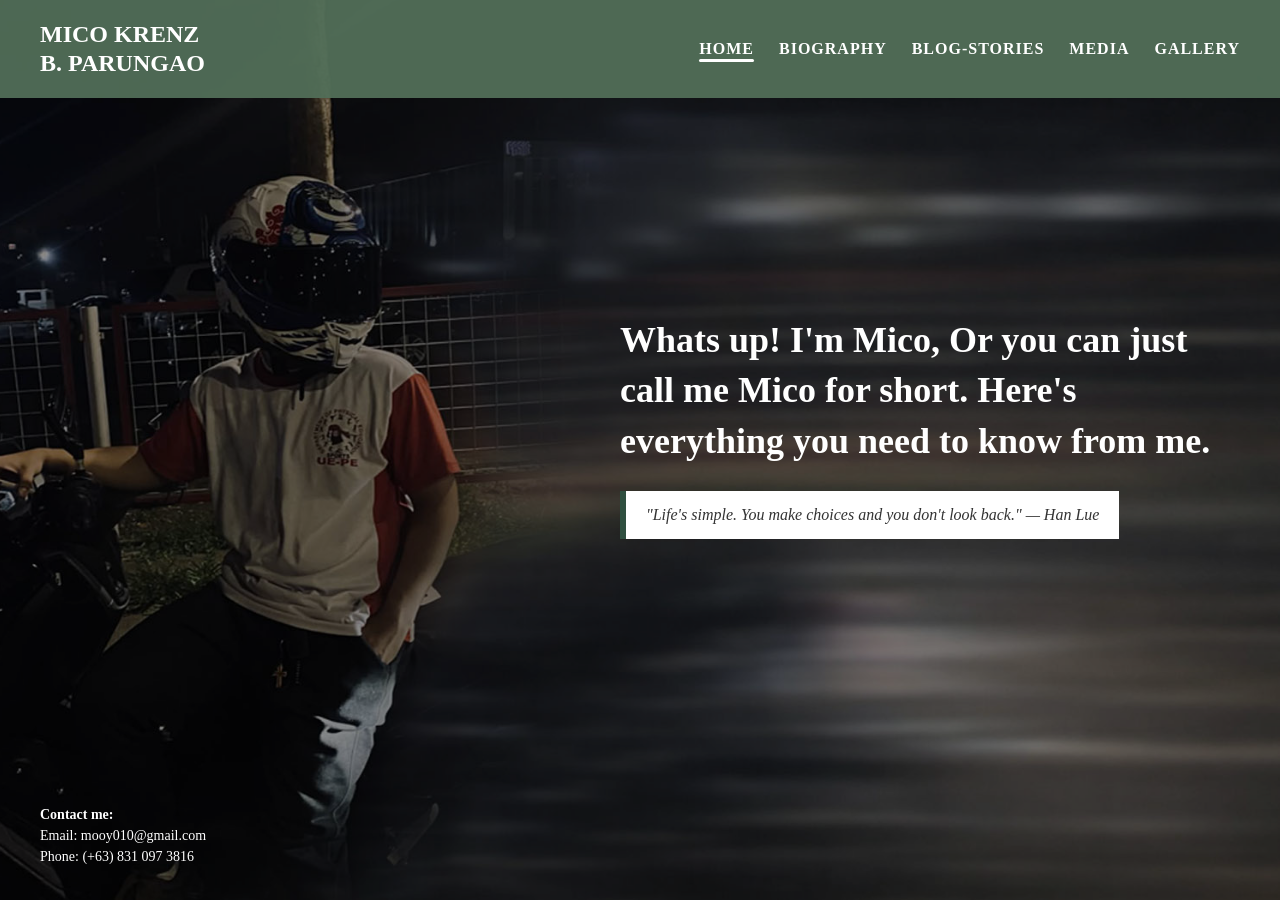
==== index.html @ 4a46c454 "Add files via upload" ====
<!DOCTYPE html>
<html lang="en">
<head>
    <meta charset="UTF-8">
    <title>Mico Krenz Parungao</title>
    <link rel="stylesheet" href="maincss.css">
</head>

<body>

    <!-- HERO SECTION -->
    <section class="hero">

        <!-- NAVBAR -->
        <header class="navbar">
            <div class="logo">
                <h1>MICO KRENZ<br>B. PARUNGAO</h1>
            </div>

            <nav>
                <ul>
                    <li>
                      <a href="MAINPAGE.html" style="position: relative; color: white; text-decoration: none;">
                        HOME
                        <span style="position: absolute; bottom: -5px; left: 0; width: 100%; height: 3px; background-color: white; border-radius: 2px; display: block;"></span>
                      </a>
                    </li>
 
                    <li><a href="BIOGRAPHY/bio.html" >BIOGRAPHY</a></li>
                    <li><a href="BS/bspage.html" >BLOG-STORIES</a></li>
                    <li><a href="MEDIA/mpage.html">MEDIA</a></li>
                    <li><a href="GALLERY/galery.html#nature">GALLERY</a></li>
                </ul>
            </nav>
        </header>

        <!-- HERO CONTENT -->
        <div class="hero-content">
            <h2>
                Whats up! I'm Mico, Or you can just call me Mico for short.
                Here's everything you need to know from me.
            </h2>

            <div class="quote">
                "Life's simple. You make choices and you don't look back." — Han Lue
            </div>
        </div>

        <!-- CONTACT INFO -->
        <div class="contact">
            <p><strong>Contact me:</strong></p>
            <p>Email: mooy010@gmail.com</p>
            <p>Phone: (+63) 831 097 3816</p>
        </div>

    </section>

</body>
</html>
---- maincss.css ----
/* RESET */
* {
    margin: 0;
    padding: 0;
    box-sizing: border-box;
    font-family: Georgia, serif;
}

/* HERO SECTION */
.hero {
    height: 100vh;
    background: url("ngimg.jpg") no-repeat center center/cover;
    position: relative;
    color: white;
}

/* DARK OVERLAY FOR READABILITY */
.hero::before {
    content: "";
    position: absolute;
    inset: 0;
    background: rgba(0, 0, 0, 0.45);
}

/* NAVBAR */
.navbar {
    position: relative;
    z-index: 2;
    display: flex;
    justify-content: space-between;
    align-items: center;
    padding: 20px 40px;
    background: rgba(82, 110, 88, 0.95);
}

.logo h1 {
    font-size: 24px;
    line-height: 1.2;
}

nav ul {
    display: flex;
    list-style: none;
    gap: 25px;
}

nav a {
    color: white;
    text-decoration: none;
    font-weight: bold;
    letter-spacing: 1px;
}

nav a:hover {
    opacity: 0.7;
}

/* HERO TEXT */
.hero-content {
    position: absolute;
    right: 60px;
    top: 35%;
    max-width: 600px;
    z-index: 2;
}

.hero-content h2 {
    font-size: 36px;
    line-height: 1.4;
    margin-bottom: 25px;
}

/* QUOTE BOX */
.quote {
    background: white;
    color: #333;
    padding: 15px 20px;
    border-left: 6px solid #2f4f3f;
    font-style: italic;
    display: inline-block;
}

/* CONTACT INFO */
.contact {
    position: absolute;
    bottom: 30px;
    left: 40px;
    z-index: 2;
    font-size: 14px;
}

.contact p {
    margin-bottom: 5px;
}
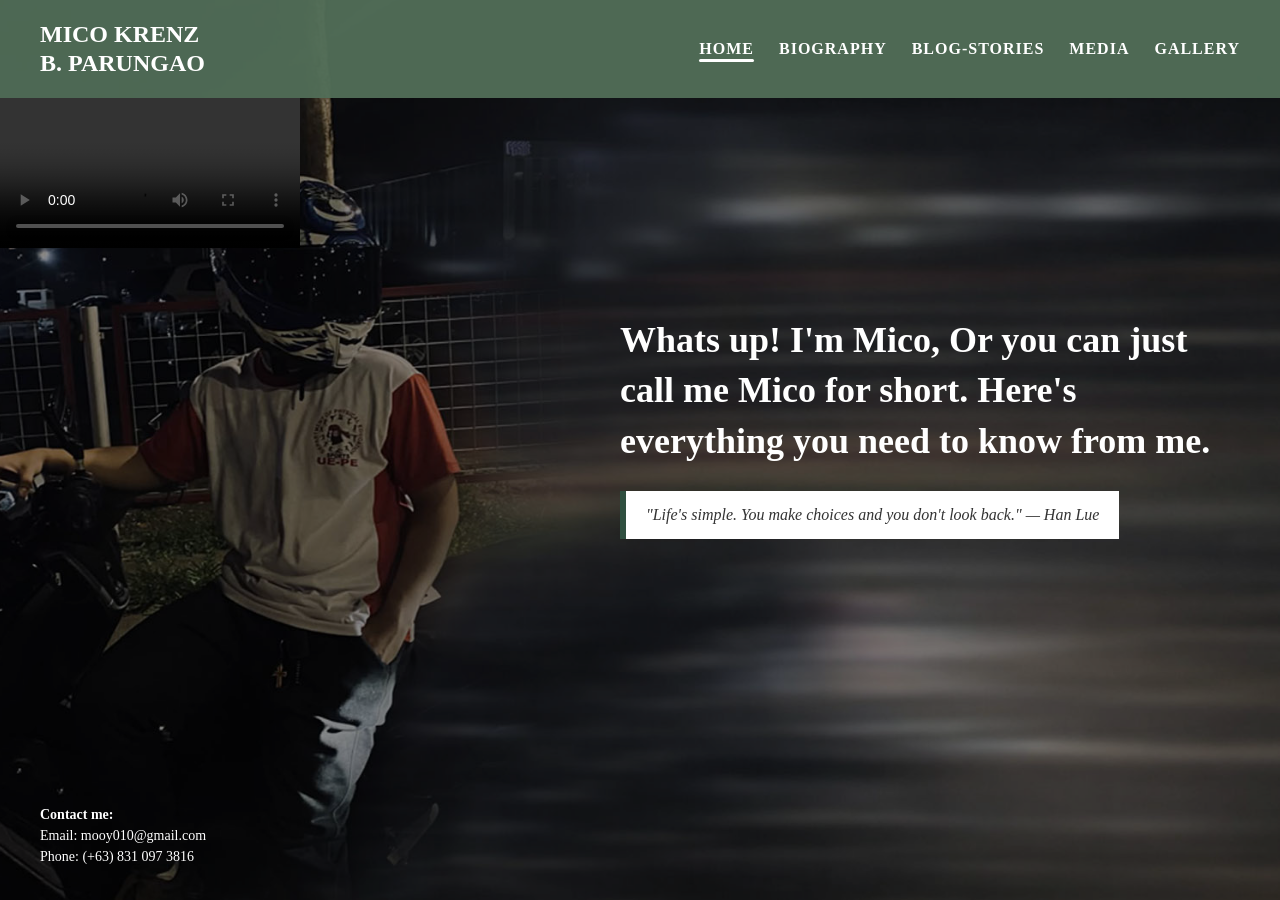
==== commit 19a5a249: "Update index.html" ====
--- a/index.html
+++ b/index.html
@@ -53,6 +53,13 @@
             <p>Phone: (+63) 831 097 3816</p>
         </div>
 
+        <div class="video-container">
+           <video controls>
+             <source src="reel.mp4" type="video/mp4">
+       
+           </video>
+        </div>
+
     </section>
 
 </body>
